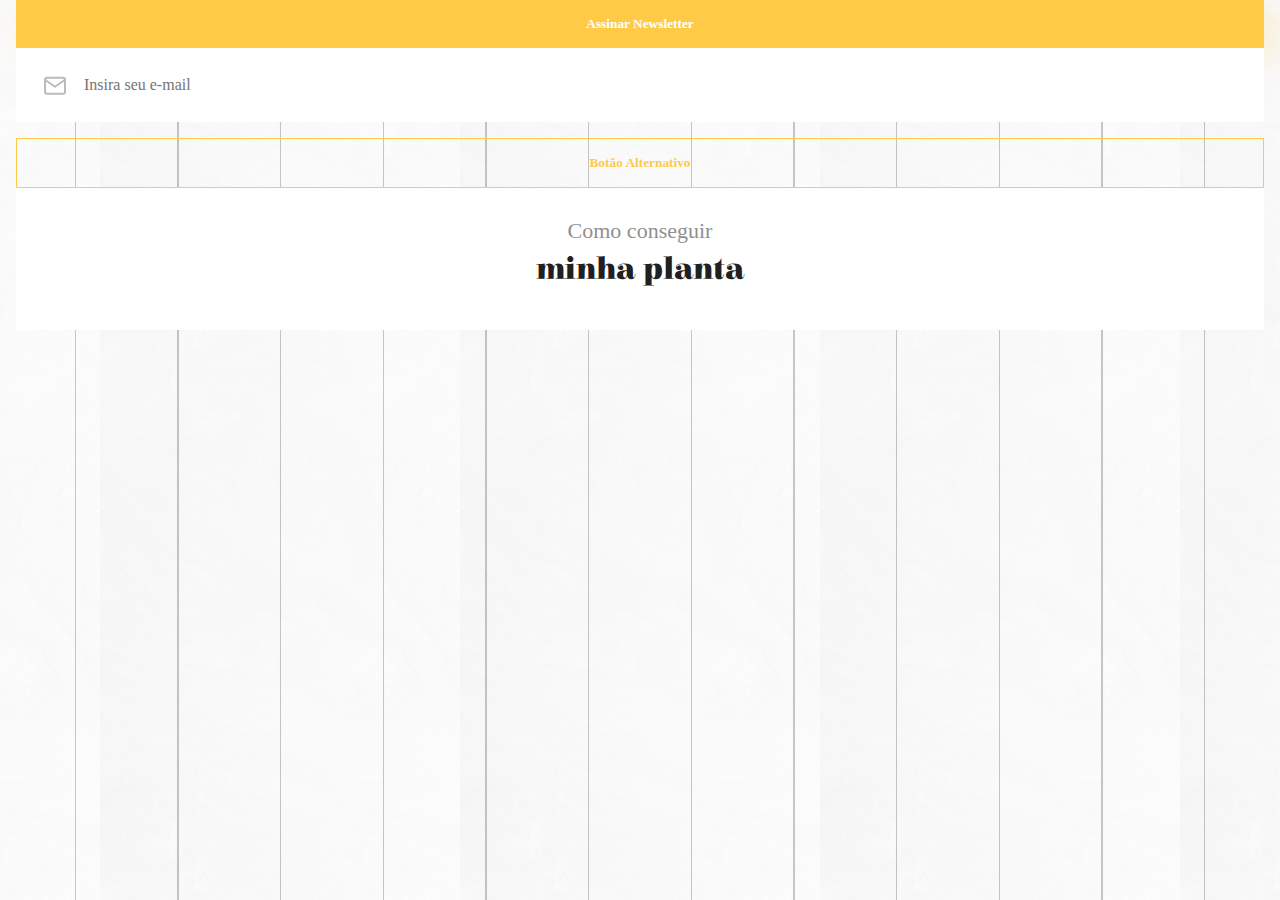
==== index.html @ c0247cc9 "modulo 3" ====
<!DOCTYPE html>
<html lang="pt-br">
    <head>
        <meta charset="UTF-8">
        <meta name="viewport" content="width=device-width, initial-scale=1.0">

        <title>Home | Casa Verde</title>

        <link rel="preconnect" href="https://fonts.googleapis.com">
        <link rel="preconnect" href="https://fonts.gstatic.com" crossorigin>
        <link rel="stylesheet" href="https://fonts.googleapis.com/css2?family=Elsie+Swash+Caps:wght@900&family=Montserrat:wght@400;700&display=swap">

        <link rel="stylesheet" href="./assets/css/base/base.css">
        <link rel="stylesheet" href="./assets/css/componentes/botoes.css">
        <link rel="stylesheet" href="./assets/css/componentes/input.css">
        <link rel="stylesheet" href="./assets/css/componentes/cartao.css">
    </head>

    <body>
        <main class="container">
            <button class="botao">Assinar Newsletter</button>
            <input type="text" class="input input--icone input--email" placeholder="Insira seu e-mail" aria-label="Insira seu e-mail">
            <button class="botao botao--alternativo">Botão Alternativo</button>

            <article class="cartao">
                <h2 class="titulo alinhamento--meio"> Como conseguir
                    <span class="titulo--destaque">minha planta</span>
                </h2>
            </article>
        </main>       
    </body>
</html>
---- assets/css/base/base.css ----
@import url(_reset.css);
@import url(_variaveis.css);

body {
    background: url(../../img/fundo-textura.png), url(../../img/fundo-linhas.png);
    background-position: center;

    color: var(--cinza);

    font-family: var(--familia-corpo);
    font-size: var(--tamanho-corpo);
}

.container {
    padding-left: 1rem;
    padding-right: 1rem;
}

.titulo {
    font-size: var(--tamanho-titulo);
}

.titulo--destaque {
    font-family: var(--familia-titulo-destaque);
    color: var(--preto);
    font-size: var(--tamanho-titulo-destaque);
    font-weight: var(--peso-titulo-destaque);

    display: block;

    margin-top: .75rem;
    margin-bottom: .75rem;
}

.alinhamento--esquerda {
    text-align: left;
}

.alinhamento--meio {
    text-align: center;
}

.texto {
    line-height: 26px;
}
---- assets/css/componentes/botoes.css ----
.botao {
    background-color: var(--amarelo);

    border: none;

    box-shadow: 10px 10px 30px var(--amarelo-transparente);

    color: var(--branco);
    font-family: inherit;
    font-weight: var(--peso-botao);
    text-align: center;

    padding-bottom: 1rem;
    padding-top: 1rem;
    width: 100%;
}

.botao--alternativo {
    background-color: unset;
    border: 1px solid var(--amarelo);
    box-shadow: none;
    color: var(--amarelo);
}
---- assets/css/componentes/input.css ----
.input {
    color: inherit;
    font-family: inherit;
    font-size: inherit;

    width: 100%;

    padding: 1.75rem;

    box-sizing: border-box;

    margin-bottom: 1rem;

    border: none;

    background-color: var(--branco);

    box-shadow: 10px 10px 30px var(--preto-transparente);
}

.input--icone {
    padding-left: 4.25rem;

    background-repeat: no-repeat;
    background-position: left 1.75rem center;
}

.input--email {
    background-image: url(../../icones/mail.svg);
}
---- assets/css/componentes/cartao.css ----
.cartao {
    box-sizing: border-box;

    padding-top: 2rem;
    padding-bottom: 2rem;

    background-color: var(--branco);

    box-shadow: 10px 10px 30px var(--preto-transparente);
}
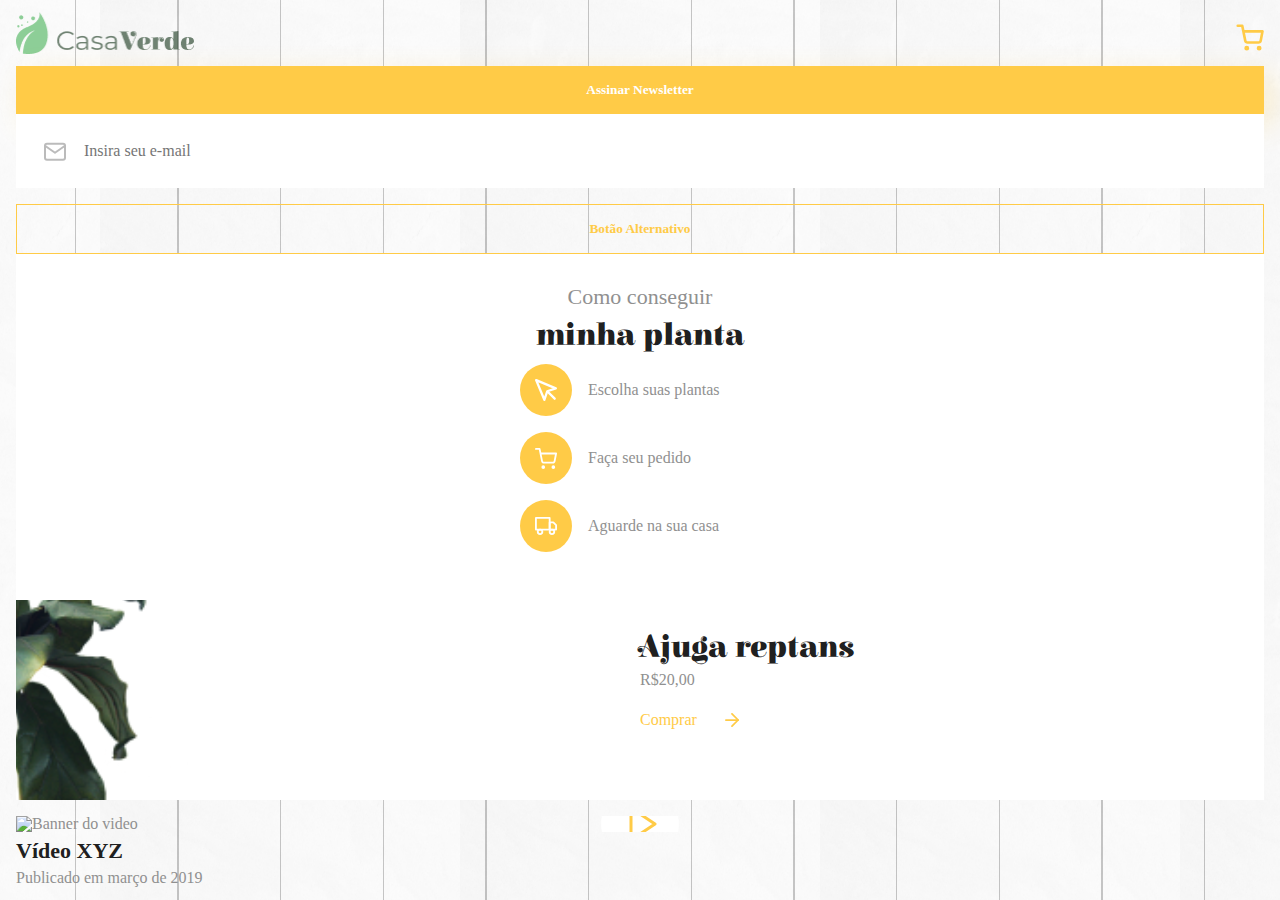
==== commit b38bf5e4: "modulo 4 do curso" ====
--- a/index.html
+++ b/index.html
@@ -11,12 +11,24 @@
         <link rel="stylesheet" href="https://fonts.googleapis.com/css2?family=Elsie+Swash+Caps:wght@900&family=Montserrat:wght@400;700&display=swap">
 
         <link rel="stylesheet" href="./assets/css/base/base.css">
+
+        <link rel="stylesheet" href="./assets/css/componentes/cabecalho.css">
         <link rel="stylesheet" href="./assets/css/componentes/botoes.css">
         <link rel="stylesheet" href="./assets/css/componentes/input.css">
         <link rel="stylesheet" href="./assets/css/componentes/cartao.css">
+        <link rel="stylesheet" href="./assets/css/componentes/item.css">
+        <link rel="stylesheet" href="./assets/css/componentes/produto.css">
+        <link rel="stylesheet" href="./assets/css/componentes/video.css">
+
     </head>
 
     <body>
+        <header class="container cabecalho">
+            <img src="./assets/img/logo.png" alt="Logo da Casa Verde" class="cabecalho__logo">
+            <a href="#" aria-label="Meu Carrinho de compras">
+                <img src="./assets/icones/carrinho.svg" alt="Icone do Carrinho de compras" class="cabecalho__carrinho">
+            </a>
+        </header>
         <main class="container">
             <button class="botao">Assinar Newsletter</button>
             <input type="text" class="input input--icone input--email" placeholder="Insira seu e-mail" aria-label="Insira seu e-mail">
@@ -26,7 +38,38 @@
                 <h2 class="titulo alinhamento--meio"> Como conseguir
                     <span class="titulo--destaque">minha planta</span>
                 </h2>
+                <ul class="lista-item">
+                    <li class="item">
+                        <span class="item__icone item__icone--cursor"></span>
+                        <p>Escolha suas plantas</p>
+                    </li>
+                    <li class="item">
+                        <span class="item__icone item__icone--carrinho"></span>
+                        <p>Faça seu pedido</p>
+                    </li>
+                    <li class="item">
+                        <span class="item__icone item__icone--caminhao"></span>
+                        <p>Aguarde na sua casa</p>
+                    </li>
+                </ul>
             </article>
+
+            <article class="produto">
+                <img src="./assets/img/produto-01.png" alt="Foto do produto" class="produto__imagem">
+                <div class="produto__conteudo">
+                    <h3 class="produto__titulo titulo--destaque">Ajuga reptans</h3>
+                    <p class="produto__preco">R$20,00</p>
+                    <a href="#" class="produto__comprar">Comprar<span class="produto__comprar--icone"></span></a>
+                </div>
+            </article>
+
+            <artcile class="cartao-de-video">
+                <div class="cartao-de-video__video">
+                    <img src="https://picsum.photos/278/252" alt="Banner do video">
+                </div>
+                <h3 class="cartao-de-video__titulo">Vídeo XYZ</h3>
+                <p>Publicado em março de 2019</p>
+            </artcile>
         </main>       
     </body>
 </html>--- a/assets/css/componentes/cabecalho.css
+++ b/assets/css/componentes/cabecalho.css
@@ -0,0 +1,20 @@
+.cabecalho {
+    display: flex;
+    justify-content: space-between;
+    align-items: flex-end;
+
+    box-sizing: border-box;
+
+    width: 100%;
+
+    padding-top: .75rem;
+    padding-bottom: .75rem;
+}
+
+.cabecalho__logo {
+    width: 11.125rem;
+}
+
+.cabecalho__carrinho {
+    width: 1.75rem;
+}--- a/assets/css/componentes/item.css
+++ b/assets/css/componentes/item.css
@@ -0,0 +1,43 @@
+.lista-item {
+    display: flex;
+    flex-direction: column;
+    align-items: center;
+}
+
+.item {
+    display: flex;
+    align-items: center;
+
+    width: 15rem;
+
+    margin-bottom: 1rem;
+}
+
+.item__icone {
+    display: block;
+
+    margin-right: 1rem;
+
+    width: 3.25rem;
+    height: 3.25rem;
+
+    border-radius: 50%;
+
+    background-color: var(--amarelo);
+
+    background-size: 1.375rem;
+    background-repeat: no-repeat;
+    background-position: center;
+}
+
+.item__icone--cursor {
+    background-image: url(../../icones/mouse.svg);
+}
+
+.item__icone--carrinho {
+    background-image: url(../../icones/cart.svg);
+}
+
+.item__icone--caminhao {
+    background-image: url(../../icones/truck.svg);
+}--- a/assets/css/componentes/produto.css
+++ b/assets/css/componentes/produto.css
@@ -0,0 +1,64 @@
+.produto {
+    margin-bottom: 1rem;
+
+    padding-top: 2rem;
+    padding-bottom: 2rem;
+    padding-left: 50%;
+
+    position: relative;
+
+    overflow: hidden;
+
+    background-color: var(--branco);
+
+    box-shadow: 10px 10px 30px var(--preto-transparente);
+
+    box-sizing: border-box;
+
+    min-height: 12.5rem;
+}
+
+.produto__imagem {
+    position: absolute;
+
+    top: 50%;
+    left: -8rem;
+
+    transform: translateY(-50%);
+    z-index: 1;
+
+    width: 18.75rem;
+}
+
+.produto__conteudo {
+    position: relative;
+    z-index: 2;
+}
+
+.produto__titulo {
+    margin-top: 0;
+    margin-bottom: .5rem;
+}
+
+.produto__preco {
+    margin-bottom: 1.5rem;
+}
+
+.produto__comprar {
+    color: var(--amarelo);
+
+    display: flex;
+    align-items: center;
+}
+
+.produto__comprar--icone {
+    display: inline-block;
+
+    width: 0.875rem;
+    height: 0.875rem;
+
+    margin-left: 1.75rem;
+
+    background-image: url(../../icones/seta.svg);
+    background-size: contain;
+}--- a/assets/css/componentes/video.css
+++ b/assets/css/componentes/video.css
@@ -0,0 +1,45 @@
+.cartao-de-video {
+    margin-bottom: 2rem;
+}
+
+.cartao-de-video__video {
+    position: relative;
+
+    width: 100%;
+    max-height: 17.5rem;
+
+    overflow: hidden;
+
+    margin-bottom: .5rem;
+}
+
+.cartao-de-video__video::before {
+    content: '';
+
+    position: absolute;
+    left: 50%;
+    top: 50%;
+
+    transform: translate(-50%, -50%);
+
+    display: block;
+
+    width: 4.875rem;
+    height: 4.875rem;
+
+    border-radius: 50%;
+
+    background-color: var(--branco);
+    background-image: url(../../icones/play.svg);
+    background-repeat: no-repeat;
+    background-size: 1.75rem;
+    background-position: center left 55%;
+}
+
+.cartao-de-video__titulo {
+    color: var(--preto);
+    font-size: var(--tamanho-destaque);
+    font-weight: var(--peso-destaque);
+
+    margin-bottom: .5rem;
+}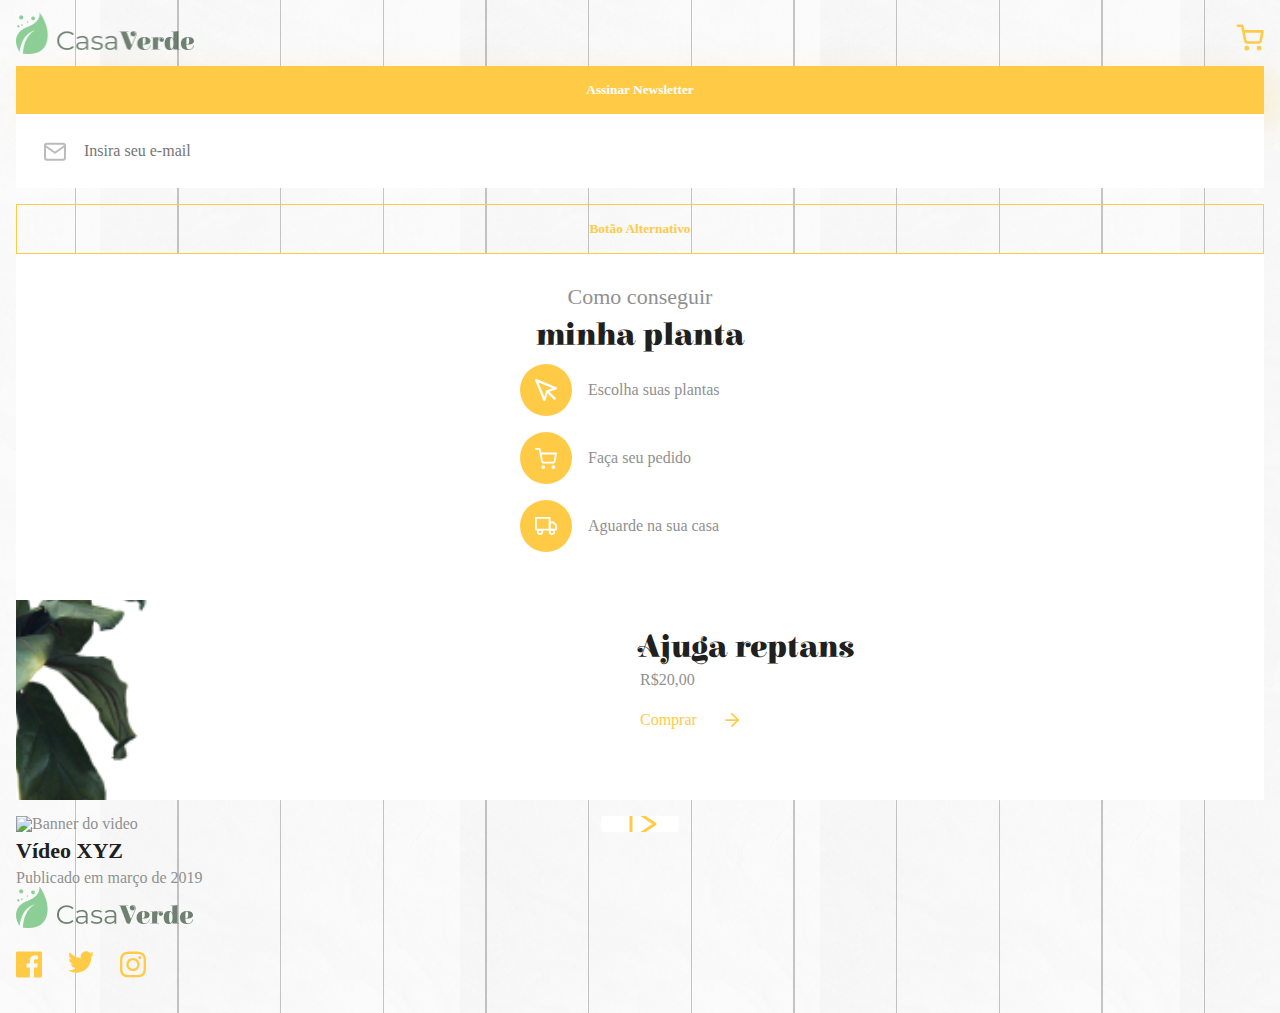
==== commit eb20ac74: "iniciando modulo 5 - rodape" ====
--- a/index.html
+++ b/index.html
@@ -19,7 +19,7 @@
         <link rel="stylesheet" href="./assets/css/componentes/item.css">
         <link rel="stylesheet" href="./assets/css/componentes/produto.css">
         <link rel="stylesheet" href="./assets/css/componentes/video.css">
-
+        <link rel="stylesheet" href="./assets/css/componentes/rodape.css">
     </head>
 
     <body>
@@ -70,6 +70,14 @@
                 <h3 class="cartao-de-video__titulo">Vídeo XYZ</h3>
                 <p>Publicado em março de 2019</p>
             </artcile>
-        </main>       
+        </main>
+        <footer class="container rodpae">
+            <img src="./assets/img/logo.png" alt="Logo da Casa Verde" class="rodape__logo">
+            <ul class="rodape__social">
+                <li><a href="#" class="rodape__social-midia" title="Facebook"><img src="./assets/icones/facebook.svg" alt="Ícone do Facebook"></a></li>
+                <li><a href="#" class="rodape__social-midia" title="Twitter"><img src="./assets/icones/twitter.svg" alt="Ícone do Twitter"></a></li>
+                <li><a href="#" class="rodape__social-midia" title="Instagram"><img src="./assets/icones/instagram.svg" alt="Ícone do Instagram"></a></li>
+            </ul>
+        </footer>   
     </body>
 </html>--- a/assets/css/componentes/rodape.css
+++ b/assets/css/componentes/rodape.css
@@ -0,0 +1,30 @@
+.rodape {
+   padding-top: 1.5rem;
+   padding-bottom: 2.5rem;
+   
+   background-color: var(--branco);
+   background-image: url(../../icones/splash-rodape.svg);
+   background-position: top -11rem right;
+   background-repeat: no-repeat;
+}
+
+.rodape__logo {
+    max-width: 11.125rem;
+
+    margin-bottom: 1.25rem;
+}
+
+.rodape__social {
+    display: flex;
+
+    margin-bottom: 2rem;
+}
+
+.rodape__social-midia {
+    display: inline-block;
+
+    width: 1.625rem;
+    height: 1.625rem;
+
+    margin-right: 1.625rem;
+}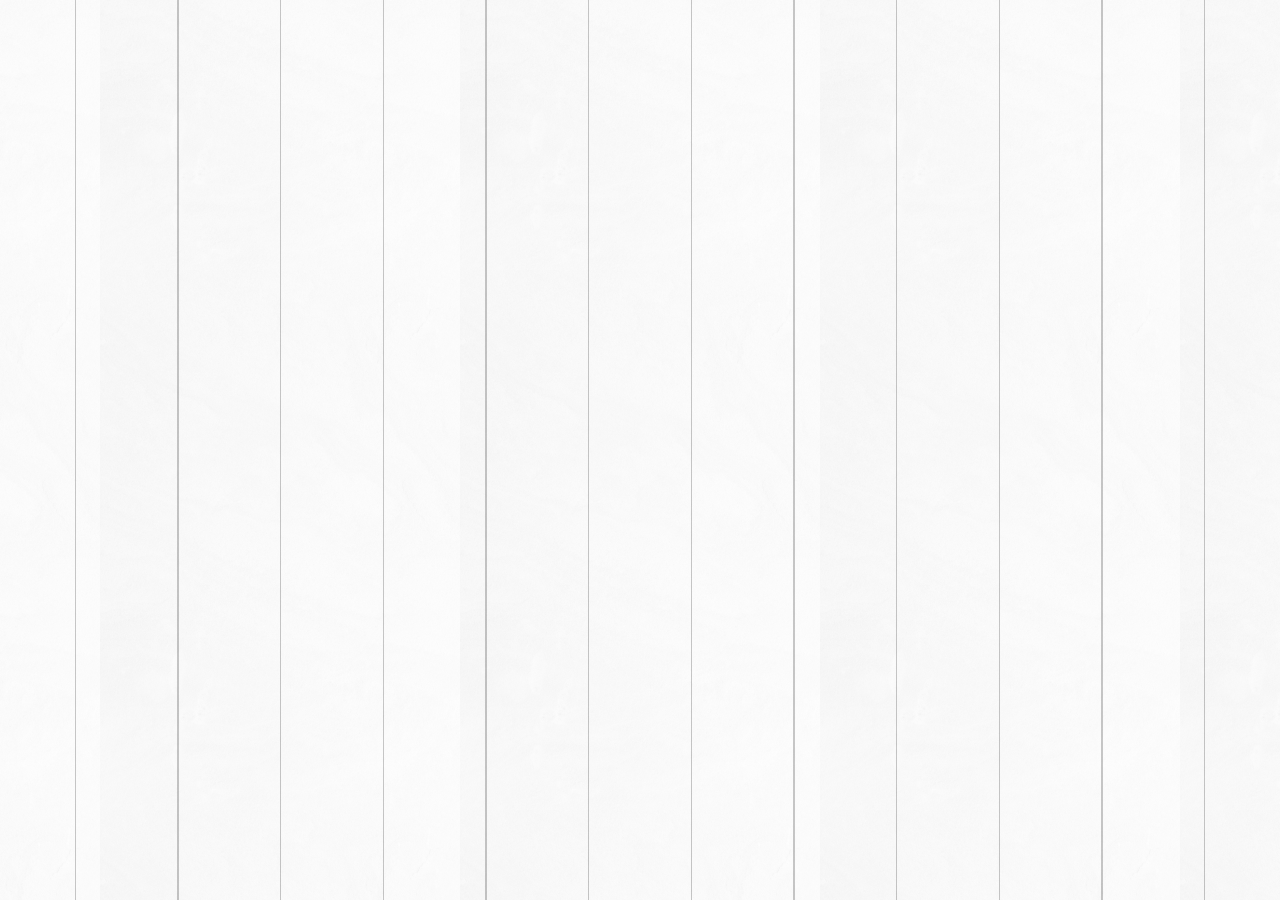
==== commit 969a2cc7: "componentes finalizados, iniciando pagina - modulo 6" ====
--- a/index.html
+++ b/index.html
@@ -1,83 +1,19 @@
 <!DOCTYPE html>
 <html lang="pt-br">
-    <head>
-        <meta charset="UTF-8">
-        <meta name="viewport" content="width=device-width, initial-scale=1.0">
+<head>
+    <meta charset="UTF-8">
+    <meta http-equiv="X-UA-Compatible" content="IE=edge">
+    <meta name="viewport" content="width=device-width, initial-scale=1.0">
+   
+    <title>Home | Casa Verde</title>
 
-        <title>Home | Casa Verde</title>
+    <link rel="preconnect" href="https://fonts.googleapis.com">
+    <link rel="preconnect" href="https://fonts.gstatic.com" crossorigin>
+    <link rel="stylesheet" href="https://fonts.googleapis.com/css2?family=Elsie+Swash+Caps:wght@900&family=Montserrat:wght@400;700&display=swap">
 
-        <link rel="preconnect" href="https://fonts.googleapis.com">
-        <link rel="preconnect" href="https://fonts.gstatic.com" crossorigin>
-        <link rel="stylesheet" href="https://fonts.googleapis.com/css2?family=Elsie+Swash+Caps:wght@900&family=Montserrat:wght@400;700&display=swap">
-
-        <link rel="stylesheet" href="./assets/css/base/base.css">
-
-        <link rel="stylesheet" href="./assets/css/componentes/cabecalho.css">
-        <link rel="stylesheet" href="./assets/css/componentes/botoes.css">
-        <link rel="stylesheet" href="./assets/css/componentes/input.css">
-        <link rel="stylesheet" href="./assets/css/componentes/cartao.css">
-        <link rel="stylesheet" href="./assets/css/componentes/item.css">
-        <link rel="stylesheet" href="./assets/css/componentes/produto.css">
-        <link rel="stylesheet" href="./assets/css/componentes/video.css">
-        <link rel="stylesheet" href="./assets/css/componentes/rodape.css">
-    </head>
-
-    <body>
-        <header class="container cabecalho">
-            <img src="./assets/img/logo.png" alt="Logo da Casa Verde" class="cabecalho__logo">
-            <a href="#" aria-label="Meu Carrinho de compras">
-                <img src="./assets/icones/carrinho.svg" alt="Icone do Carrinho de compras" class="cabecalho__carrinho">
-            </a>
-        </header>
-        <main class="container">
-            <button class="botao">Assinar Newsletter</button>
-            <input type="text" class="input input--icone input--email" placeholder="Insira seu e-mail" aria-label="Insira seu e-mail">
-            <button class="botao botao--alternativo">Botão Alternativo</button>
-
-            <article class="cartao">
-                <h2 class="titulo alinhamento--meio"> Como conseguir
-                    <span class="titulo--destaque">minha planta</span>
-                </h2>
-                <ul class="lista-item">
-                    <li class="item">
-                        <span class="item__icone item__icone--cursor"></span>
-                        <p>Escolha suas plantas</p>
-                    </li>
-                    <li class="item">
-                        <span class="item__icone item__icone--carrinho"></span>
-                        <p>Faça seu pedido</p>
-                    </li>
-                    <li class="item">
-                        <span class="item__icone item__icone--caminhao"></span>
-                        <p>Aguarde na sua casa</p>
-                    </li>
-                </ul>
-            </article>
-
-            <article class="produto">
-                <img src="./assets/img/produto-01.png" alt="Foto do produto" class="produto__imagem">
-                <div class="produto__conteudo">
-                    <h3 class="produto__titulo titulo--destaque">Ajuga reptans</h3>
-                    <p class="produto__preco">R$20,00</p>
-                    <a href="#" class="produto__comprar">Comprar<span class="produto__comprar--icone"></span></a>
-                </div>
-            </article>
-
-            <artcile class="cartao-de-video">
-                <div class="cartao-de-video__video">
-                    <img src="https://picsum.photos/278/252" alt="Banner do video">
-                </div>
-                <h3 class="cartao-de-video__titulo">Vídeo XYZ</h3>
-                <p>Publicado em março de 2019</p>
-            </artcile>
-        </main>
-        <footer class="container rodpae">
-            <img src="./assets/img/logo.png" alt="Logo da Casa Verde" class="rodape__logo">
-            <ul class="rodape__social">
-                <li><a href="#" class="rodape__social-midia" title="Facebook"><img src="./assets/icones/facebook.svg" alt="Ícone do Facebook"></a></li>
-                <li><a href="#" class="rodape__social-midia" title="Twitter"><img src="./assets/icones/twitter.svg" alt="Ícone do Twitter"></a></li>
-                <li><a href="#" class="rodape__social-midia" title="Instagram"><img src="./assets/icones/instagram.svg" alt="Ícone do Instagram"></a></li>
-            </ul>
-        </footer>   
-    </body>
+    <link rel="stylesheet" href="./assets/css/base/base.css">
+</head>
+<body>
+    
+</body>
 </html>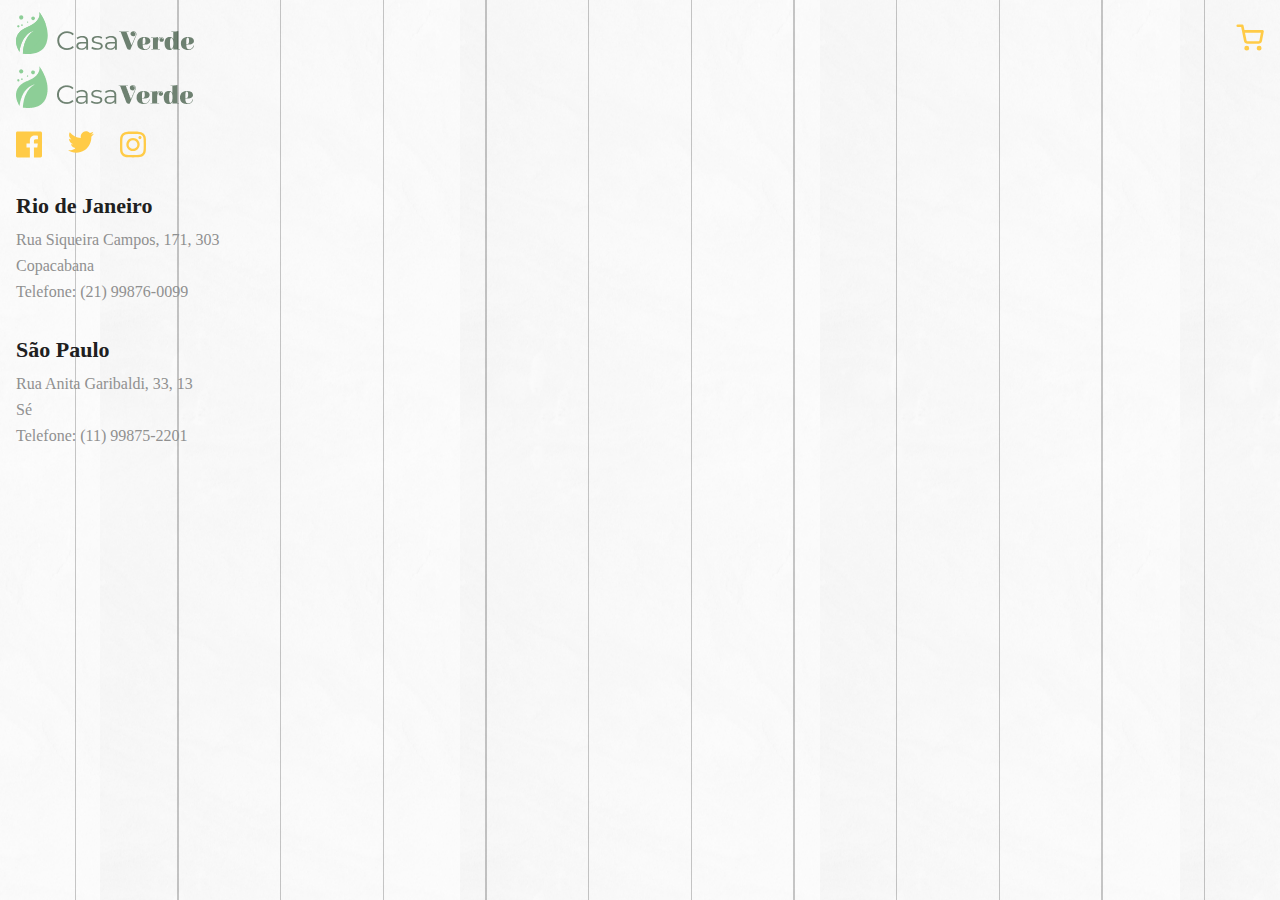
==== commit 7089ada3: "finalizando modulo 5" ====
--- a/index.html
+++ b/index.html
@@ -12,8 +12,42 @@
     <link rel="stylesheet" href="https://fonts.googleapis.com/css2?family=Elsie+Swash+Caps:wght@900&family=Montserrat:wght@400;700&display=swap">
 
     <link rel="stylesheet" href="./assets/css/base/base.css">
+    <link rel="stylesheet" href="./assets/css/componentes/cabecalho.css">
+    <link rel="stylesheet" href="./assets/css/componentes/botoes.css">
+    <link rel="stylesheet" href="./assets/css/componentes/input.css">
+    <link rel="stylesheet" href="./assets/css/componentes/cartao.css">
+    <link rel="stylesheet" href="./assets/css/componentes/item.css">
+    <link rel="stylesheet" href="./assets/css/componentes/produto.css">
+    <link rel="stylesheet" href="./assets/css/componentes/video.css">
+    <link rel="stylesheet" href="./assets/css/componentes/rodape.css">
 </head>
 <body>
+    <header class="cabecalho container">
+        <img src="assets/icones/logo.svg" alt="Logo da Casa Verde" class="cabecalho__logo">
+        <a href="#" aria-label="Carrinho de compras">
+            <img src="assets/icones/carrinho.svg" alt="Ícone do Carrinho de compras" class="cabecalho__carrinho">
+        </a>
+    </header>
     
+    <footer class="container rodpae">
+        <img src="./assets/img/logo.png" alt="Logo da Casa Verde" class="rodape__logo">
+        <ul class="rodape__social">
+            <li><a href="#" class="rodape__social-midia" title="Facebook"><img src="./assets/icones/facebook.svg" alt="Ícone do Facebook"></a></li>
+            <li><a href="#" class="rodape__social-midia" title="Twitter"><img src="./assets/icones/twitter.svg" alt="Ícone do Twitter"></a></li>
+            <li><a href="#" class="rodape__social-midia" title="Instagram"><img src="./assets/icones/instagram.svg" alt="Ícone do Instagram"></a></li>
+        </ul>
+        <address class="rodape__unidade texto">
+            <span class="rodape__unidade-titulo">Rio de Janeiro</span>
+            Rua Siqueira Campos, 171, 303<br>
+            Copacabana<br>
+            Telefone: (21) 99876-0099
+        </address>
+        <address class="rodape__unidade texto">
+            <span class="rodape__unidade-titulo">São Paulo</span>
+            Rua Anita Garibaldi, 33, 13<br>
+            Sé<br>
+            Telefone: (11) 99875-2201
+        </address>
+    </footer>   
 </body>
 </html>--- a/assets/css/componentes/cabecalho.css
+++ b/assets/css/componentes/cabecalho.css
@@ -0,0 +1,20 @@
+.cabecalho {
+    display: flex;
+    justify-content: space-between;
+    align-items: flex-end;
+
+    box-sizing: border-box;
+
+    width: 100%;
+
+    padding-top: .75rem;
+    padding-bottom: .75rem;
+}
+
+.cabecalho__logo {
+    width: 11.125rem;
+}
+
+.cabecalho__carrinho {
+    width: 1.75rem;
+}--- a/assets/css/componentes/botoes.css
+++ b/assets/css/componentes/botoes.css
@@ -0,0 +1,23 @@
+.botao {
+    background-color: var(--amarelo);
+
+    border: none;
+
+    box-shadow: 10px 10px 30px var(--amarelo-transparente);
+
+    color: var(--branco);
+    font-family: inherit;
+    font-weight: var(--peso-botao);
+    text-align: center;
+
+    padding-bottom: 1rem;
+    padding-top: 1rem;
+    width: 100%;
+}
+
+.botao--alternativo {
+    background-color: unset;
+    border: 1px solid var(--amarelo);
+    box-shadow: none;
+    color: var(--amarelo);
+}--- a/assets/css/componentes/input.css
+++ b/assets/css/componentes/input.css
@@ -0,0 +1,30 @@
+.input {
+    color: inherit;
+    font-family: inherit;
+    font-size: inherit;
+
+    width: 100%;
+
+    padding: 1.75rem;
+
+    box-sizing: border-box;
+
+    margin-bottom: 1rem;
+
+    border: none;
+
+    background-color: var(--branco);
+
+    box-shadow: 10px 10px 30px var(--preto-transparente);
+}
+
+.input--icone {
+    padding-left: 4.25rem;
+
+    background-repeat: no-repeat;
+    background-position: left 1.75rem center;
+}
+
+.input--email {
+    background-image: url(../../icones/mail.svg);
+}--- a/assets/css/componentes/cartao.css
+++ b/assets/css/componentes/cartao.css
@@ -0,0 +1,10 @@
+.cartao {
+    box-sizing: border-box;
+
+    padding-top: 2rem;
+    padding-bottom: 2rem;
+
+    background-color: var(--branco);
+
+    box-shadow: 10px 10px 30px var(--preto-transparente);
+}--- a/assets/css/componentes/item.css
+++ b/assets/css/componentes/item.css
@@ -0,0 +1,43 @@
+.lista-item {
+    display: flex;
+    flex-direction: column;
+    align-items: center;
+}
+
+.item {
+    display: flex;
+    align-items: center;
+
+    width: 15rem;
+
+    margin-bottom: 1rem;
+}
+
+.item__icone {
+    display: block;
+
+    margin-right: 1rem;
+
+    width: 3.25rem;
+    height: 3.25rem;
+
+    border-radius: 50%;
+
+    background-color: var(--amarelo);
+
+    background-size: 1.375rem;
+    background-repeat: no-repeat;
+    background-position: center;
+}
+
+.item__icone--cursor {
+    background-image: url(../../icones/mouse.svg);
+}
+
+.item__icone--carrinho {
+    background-image: url(../../icones/cart.svg);
+}
+
+.item__icone--caminhao {
+    background-image: url(../../icones/truck.svg);
+}--- a/assets/css/componentes/produto.css
+++ b/assets/css/componentes/produto.css
@@ -0,0 +1,64 @@
+.produto {
+    margin-bottom: 1rem;
+
+    padding-top: 2rem;
+    padding-bottom: 2rem;
+    padding-left: 50%;
+
+    position: relative;
+
+    overflow: hidden;
+
+    background-color: var(--branco);
+
+    box-shadow: 10px 10px 30px var(--preto-transparente);
+
+    box-sizing: border-box;
+
+    min-height: 12.5rem;
+}
+
+.produto__imagem {
+    position: absolute;
+
+    top: 50%;
+    left: -8rem;
+
+    transform: translateY(-50%);
+    z-index: 1;
+
+    width: 18.75rem;
+}
+
+.produto__conteudo {
+    position: relative;
+    z-index: 2;
+}
+
+.produto__titulo {
+    margin-top: 0;
+    margin-bottom: .5rem;
+}
+
+.produto__preco {
+    margin-bottom: 1.5rem;
+}
+
+.produto__comprar {
+    color: var(--amarelo);
+
+    display: flex;
+    align-items: center;
+}
+
+.produto__comprar--icone {
+    display: inline-block;
+
+    width: 0.875rem;
+    height: 0.875rem;
+
+    margin-left: 1.75rem;
+
+    background-image: url(../../icones/seta.svg);
+    background-size: contain;
+}--- a/assets/css/componentes/video.css
+++ b/assets/css/componentes/video.css
@@ -0,0 +1,45 @@
+.cartao-de-video {
+    margin-bottom: 2rem;
+}
+
+.cartao-de-video__video {
+    position: relative;
+
+    width: 100%;
+    max-height: 17.5rem;
+
+    overflow: hidden;
+
+    margin-bottom: .5rem;
+}
+
+.cartao-de-video__video::before {
+    content: '';
+
+    position: absolute;
+    left: 50%;
+    top: 50%;
+
+    transform: translate(-50%, -50%);
+
+    display: block;
+
+    width: 4.875rem;
+    height: 4.875rem;
+
+    border-radius: 50%;
+
+    background-color: var(--branco);
+    background-image: url(../../icones/play.svg);
+    background-repeat: no-repeat;
+    background-size: 1.75rem;
+    background-position: center left 55%;
+}
+
+.cartao-de-video__titulo {
+    color: var(--preto);
+    font-size: var(--tamanho-destaque);
+    font-weight: var(--peso-destaque);
+
+    margin-bottom: .5rem;
+}--- a/assets/css/componentes/rodape.css
+++ b/assets/css/componentes/rodape.css
@@ -0,0 +1,44 @@
+.rodape {
+   padding-top: 1.5rem;
+   padding-bottom: 2.5rem;
+   
+   background-color: var(--branco);
+   background-image: url(../../icones/splash-rodape.svg);
+   background-position: top -11rem right;
+   background-repeat: no-repeat;
+}
+
+.rodape__logo {
+    max-width: 11.125rem;
+
+    margin-bottom: 1.25rem;
+}
+
+.rodape__social {
+    display: flex;
+
+    margin-bottom: 2rem;
+}
+
+.rodape__social-midia {
+    display: inline-block;
+
+    width: 1.625rem;
+    height: 1.625rem;
+
+    margin-right: 1.625rem;
+}
+
+.rodape__unidade {
+    margin-bottom: 2rem;
+}
+
+.rodape__unidade-titulo {
+    color: var(--preto);
+    font-size: var(--tamanho-destaque);
+    font-weight: var(--peso-destaque);
+
+    display: block;
+
+    margin-bottom: .5rem;
+}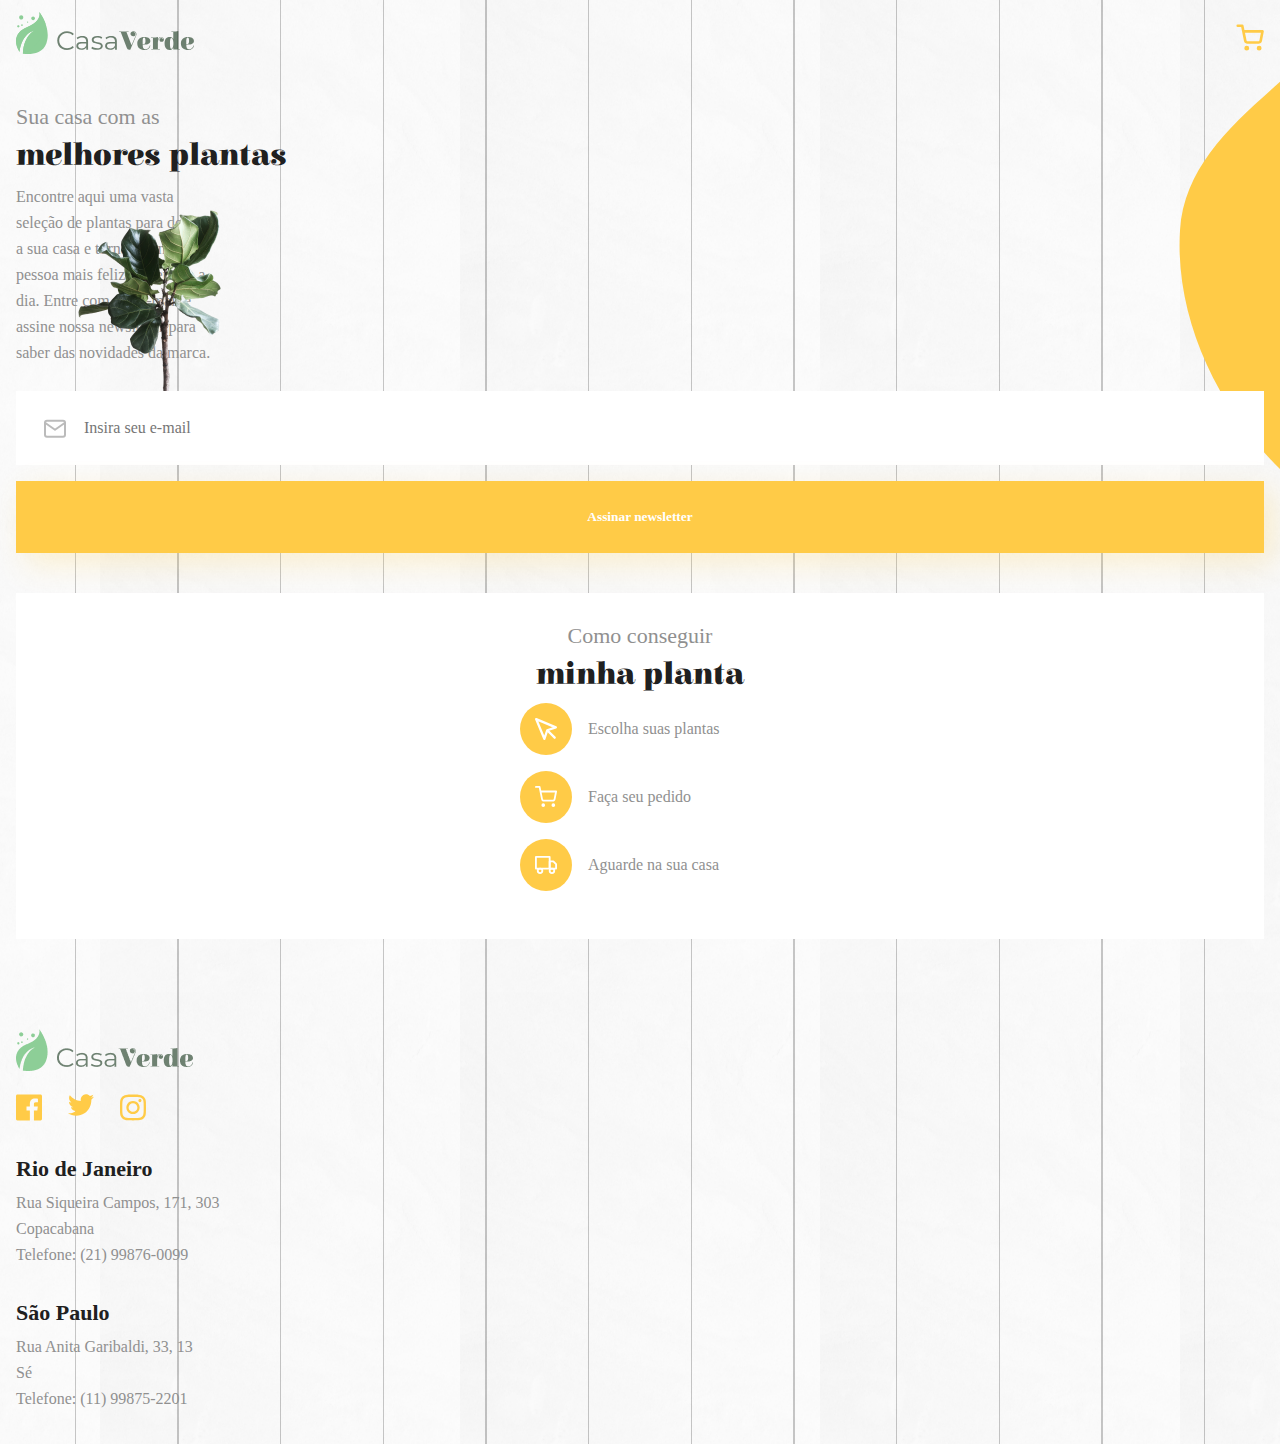
==== commit e37fe7e3: "iniciando modulo 6" ====
--- a/index.html
+++ b/index.html
@@ -12,6 +12,7 @@
     <link rel="stylesheet" href="https://fonts.googleapis.com/css2?family=Elsie+Swash+Caps:wght@900&family=Montserrat:wght@400;700&display=swap">
 
     <link rel="stylesheet" href="./assets/css/base/base.css">
+
     <link rel="stylesheet" href="./assets/css/componentes/cabecalho.css">
     <link rel="stylesheet" href="./assets/css/componentes/botoes.css">
     <link rel="stylesheet" href="./assets/css/componentes/input.css">
@@ -20,14 +21,58 @@
     <link rel="stylesheet" href="./assets/css/componentes/produto.css">
     <link rel="stylesheet" href="./assets/css/componentes/video.css">
     <link rel="stylesheet" href="./assets/css/componentes/rodape.css">
+
+    <link rel="stylesheet" href="./assets/css/chamada.css">
+    <link rel="stylesheet" href="./assets/css/como-conseguir.css">
 </head>
 <body>
     <header class="cabecalho container">
-        <img src="assets/icones/logo.svg" alt="Logo da Casa Verde" class="cabecalho__logo">
+        <img src="./assets/icones/logo.svg" alt="Logo da Casa Verde" class="cabecalho__logo">
         <a href="#" aria-label="Carrinho de compras">
-            <img src="assets/icones/carrinho.svg" alt="Ícone do Carrinho de compras" class="cabecalho__carrinho">
+            <img src="./assets/icones/carrinho.svg" alt="Ícone do Carrinho de compras" class="cabecalho__carrinho">
         </a>
     </header>
+
+    <main>
+        <section class="chamada container">
+            <h2 class="titulo">
+                Sua casa com as
+                <span class="titulo--destaque">melhores plantas</span>
+            </h2>
+            <p class="chamada__texto texto">
+                Encontre aqui uma vasta seleção de plantas para decorar a sua casa e 
+                torná-lo uma pessoa mais feliz no seu dia a dia. 
+                Entre com seu e-mail e assine nossa newsletter para saber das novidades da marca.
+            </p>
+            <img src="./assets/img/planta-chamada.png" alt="Foto do produto" class="chamada__imagem">
+            <form action="#" class="chamada__formulario">
+                <input type="text" class="input input--icone input--email" placeholder="Insira seu e-mail" aria-label="Insira seu e-mail">
+                <button class="botao">Assinar newsletter</button>
+            </form>
+        </section>
+
+        <section class="como-conseguir container">
+            <article class="cartao">
+                <h2 class="titulo alinhamento--meio"> Como conseguir
+                    <span class="titulo--destaque">minha planta</span>
+                </h2>
+                <ul class="lista-item">
+                    <li class="item">
+                        <span class="item__icone item__icone--cursor"></span>
+                        <p>Escolha suas plantas</p>
+                    </li>
+                    <li class="item">
+                        <span class="item__icone item__icone--carrinho"></span>
+                        <p>Faça seu pedido</p>
+                    </li>
+                    <li class="item">
+                        <span class="item__icone item__icone--caminhao"></span>
+                        <p>Aguarde na sua casa</p>
+                    </li>
+                </ul>
+            </article>
+        </section>
+    </main>
     
     <footer class="container rodpae">
         <img src="./assets/img/logo.png" alt="Logo da Casa Verde" class="rodape__logo">
--- a/assets/css/componentes/botoes.css
+++ b/assets/css/componentes/botoes.css
@@ -10,8 +10,8 @@
     font-weight: var(--peso-botao);
     text-align: center;
 
-    padding-bottom: 1rem;
-    padding-top: 1rem;
+    padding-bottom: 1.75rem;
+    padding-top: 1.75rem;
     width: 100%;
 }
 
--- a/assets/css/chamada.css
+++ b/assets/css/chamada.css
@@ -0,0 +1,28 @@
+.chamada {
+    padding-top: 2.5rem;
+
+    margin-bottom: 2.5rem;
+
+    background-image: url(../../assets/icones/splash-chamada.svg);
+    background-position: top -4rem right;
+    background-repeat: no-repeat;
+
+    position: relative;
+}
+
+.chamada__texto {
+    width: 12.5rem;
+
+    margin-bottom: 1.55rem;
+}
+
+.chamada__imagem {
+    position: absolute;
+    top: 3.25rem;
+}
+
+.chamada__formulario {
+    position: relative;
+
+    z-index: 2;
+}--- a/assets/css/como-conseguir.css
+++ b/assets/css/como-conseguir.css
@@ -0,0 +1,3 @@
+.como-conseguir {
+    margin-bottom: 5.625rem;
+}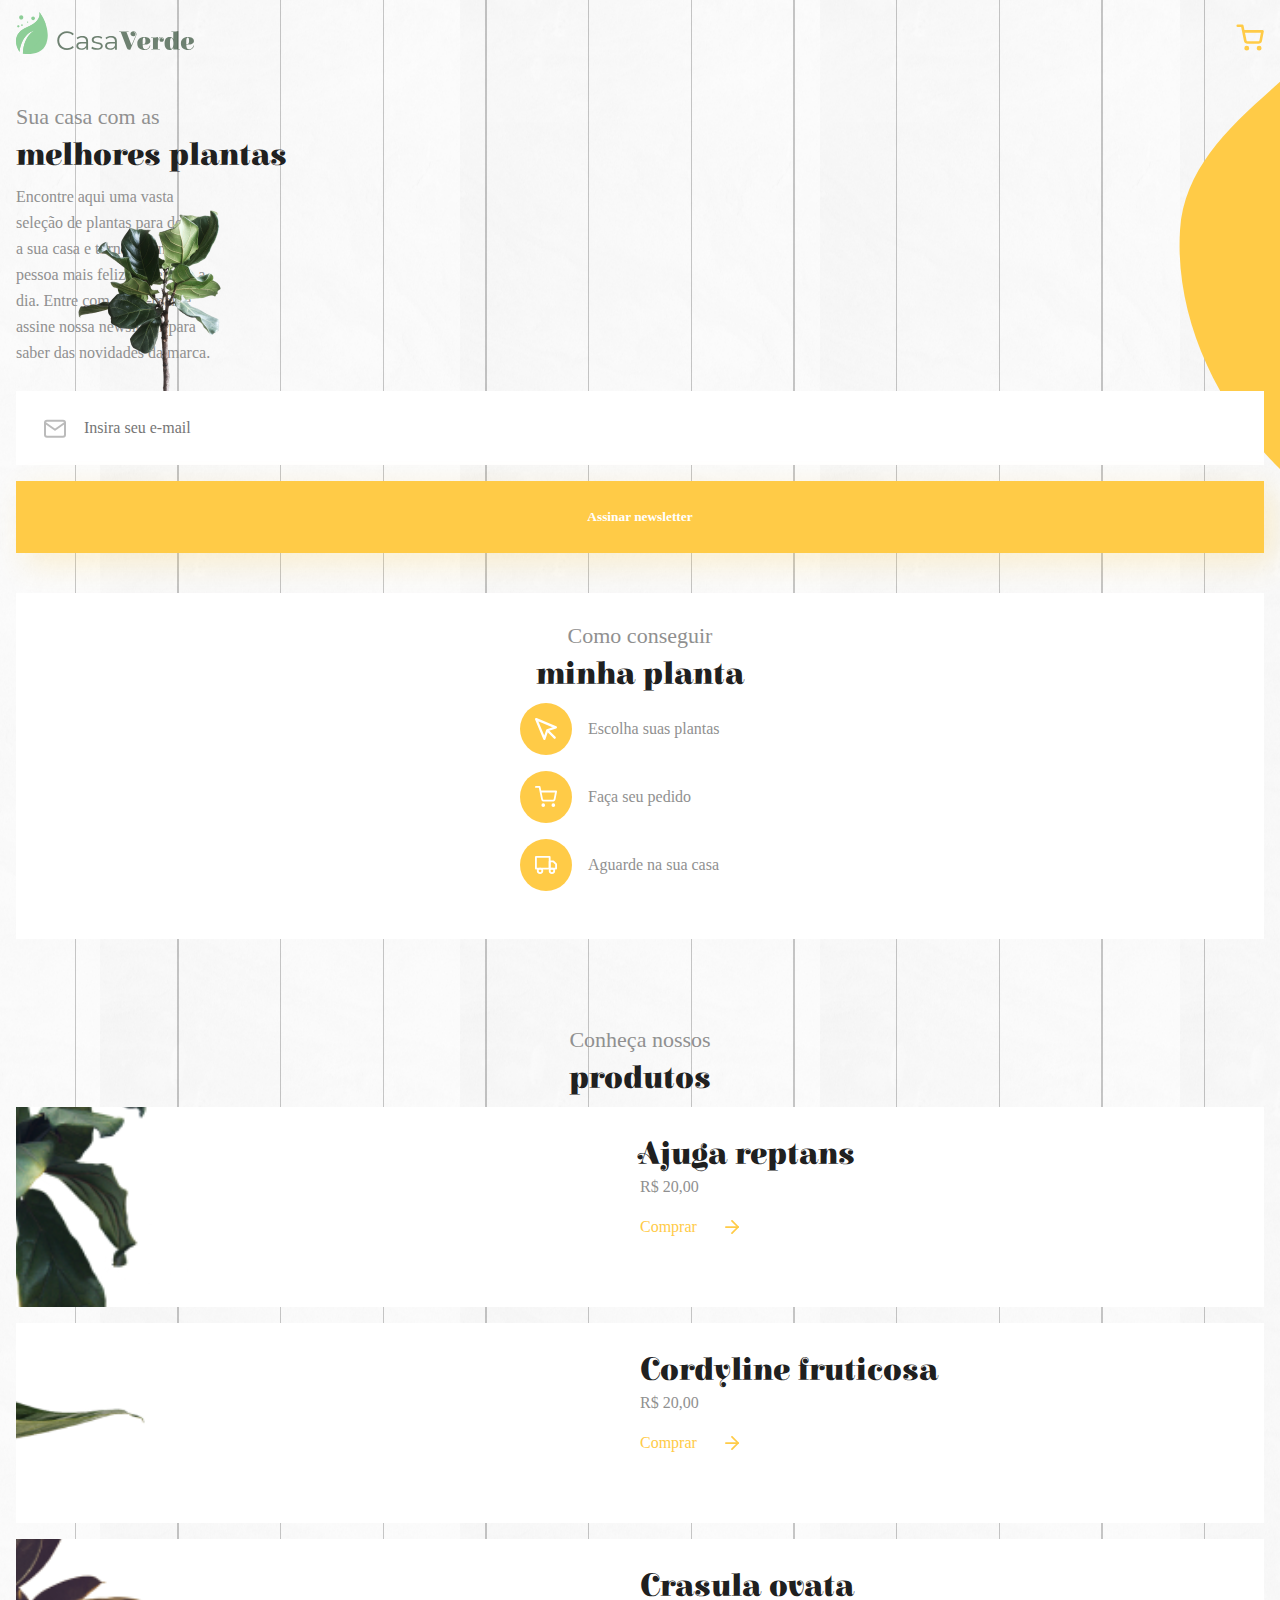
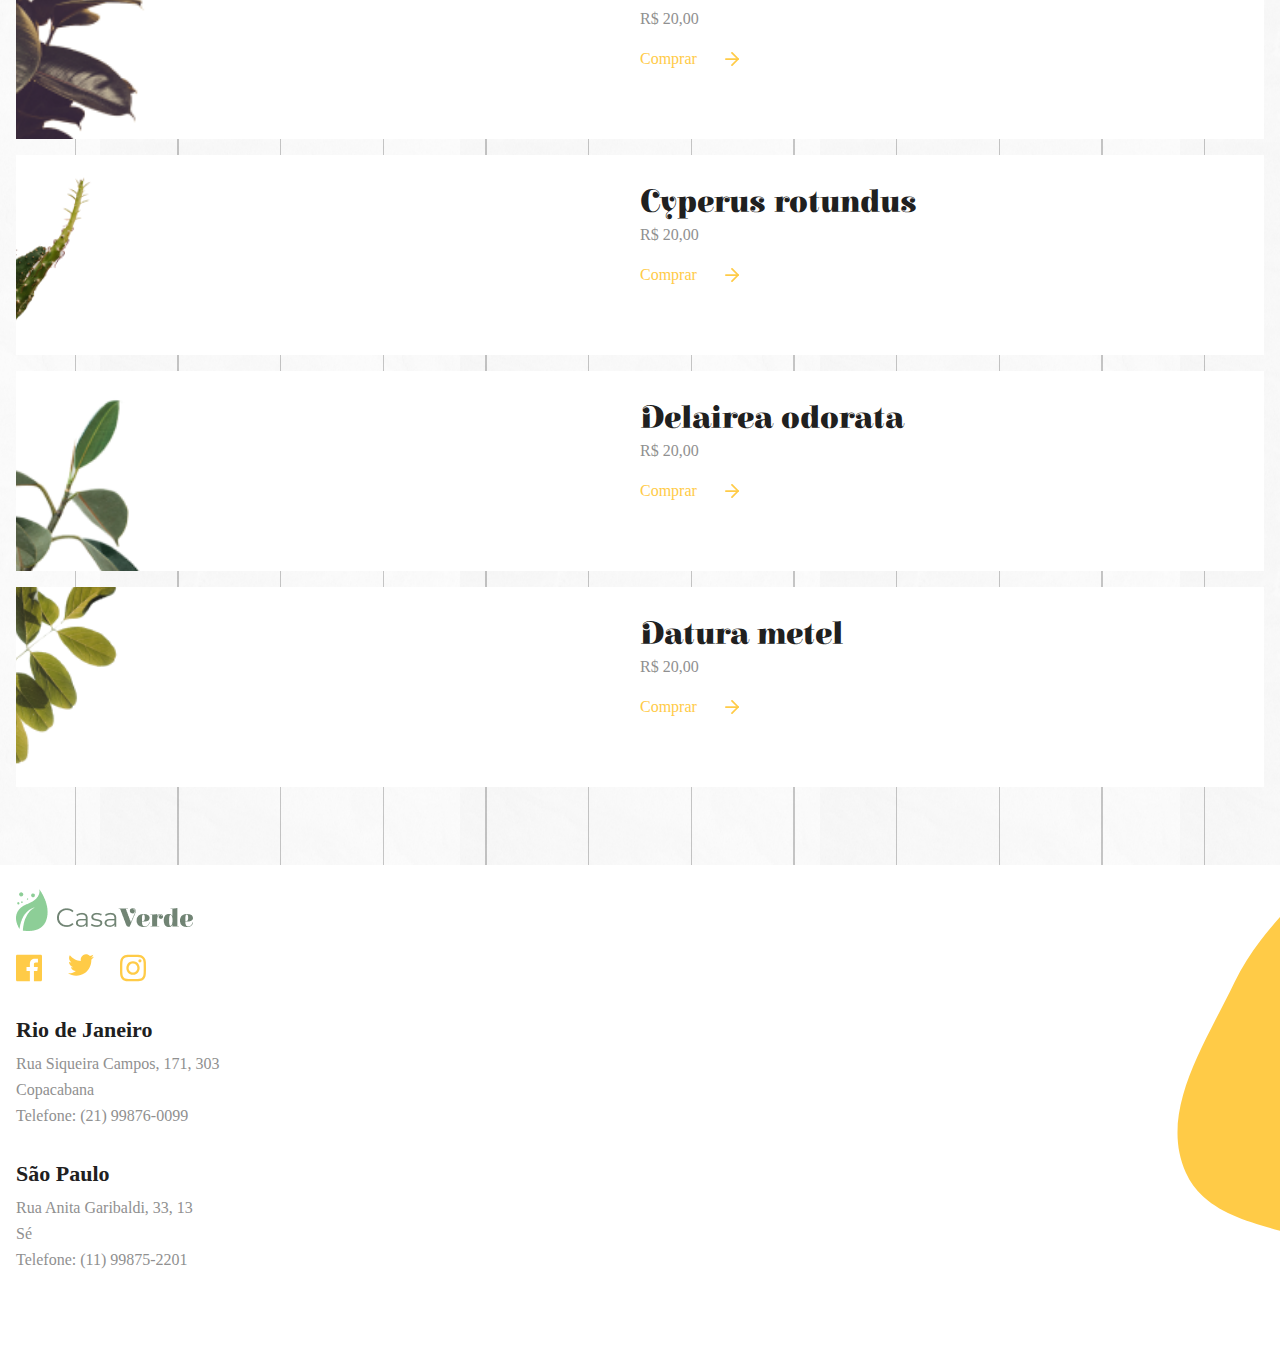
==== commit 884e82a7: "terminando sessão de produtos" ====
--- a/index.html
+++ b/index.html
@@ -24,6 +24,7 @@
 
     <link rel="stylesheet" href="./assets/css/chamada.css">
     <link rel="stylesheet" href="./assets/css/como-conseguir.css">
+    <link rel="stylesheet" href="./assets/css/ofertas.css">
 </head>
 <body>
     <header class="cabecalho container">
@@ -72,9 +73,66 @@
                 </ul>
             </article>
         </section>
+
+        <section class="ofertas container">
+            <h2 class="titulo alinhamento--meio">
+                Conheça nossos
+                <span class="titulo--destaque">produtos</span>
+            </h2>
+            <ul>
+                <li class="produto">
+                    <img src="./assets/img/produto-01.png" alt="Foto do produto" class="produto__imagem">
+                    <div class="produto__conteudo">
+                        <h3 class="produto__titulo titulo--destaque">Ajuga reptans</h3>
+                        <p class="produto__preco">R$ 20,00</p>
+                        <a href="" class="produto__comprar">Comprar<span class="produto__comprar--icone"></span></a>
+                    </div>
+                </li>
+                <li class="produto">
+                    <img src="./assets/img/produto-02.png" alt="Foto do produto" class="produto__imagem">
+                    <div class="produto__conteudo">
+                        <h3 class="produto__titulo titulo--destaque">Cordyline fruticosa</h3>
+                        <p class="produto__preco">R$ 20,00</p>
+                        <a href="" class="produto__comprar">Comprar<span class="produto__comprar--icone"></span></a>
+                    </div>
+                </li>
+                <li class="produto">
+                    <img src="./assets/img/produto-03.png" alt="Foto do produto" class="produto__imagem">
+                    <div class="produto__conteudo">
+                        <h3 class="produto__titulo titulo--destaque">Crasula ovata</h3>
+                        <p class="produto__preco">R$ 20,00</p>
+                        <a href="" class="produto__comprar">Comprar<span class="produto__comprar--icone"></span></a>
+                    </div>
+                </li>
+                <li class="produto">
+                    <img src="./assets/img/produto-04.png" alt="Foto do produto" class="produto__imagem">
+                    <div class="produto__conteudo">
+                        <h3 class="produto__titulo titulo--destaque">Cyperus rotundus</h3>
+                        <p class="produto__preco">R$ 20,00</p>
+                        <a href="" class="produto__comprar">Comprar<span class="produto__comprar--icone"></span></a>
+                    </div>
+                </li>
+                <li class="produto">
+                    <img src="./assets/img/produto-05.png" alt="Foto do produto" class="produto__imagem">
+                    <div class="produto__conteudo">
+                        <h3 class="produto__titulo titulo--destaque">Delairea odorata</h3>
+                        <p class="produto__preco">R$ 20,00</p>
+                        <a href="" class="produto__comprar">Comprar<span class="produto__comprar--icone"></span></a>
+                    </div>
+                </li>
+                <li class="produto">
+                    <img src="./assets/img/produto-06.png" alt="Foto do produto" class="produto__imagem">
+                    <div class="produto__conteudo">
+                        <h3 class="produto__titulo titulo--destaque">Datura metel</h3>
+                        <p class="produto__preco">R$ 20,00</p>
+                        <a href="" class="produto__comprar">Comprar<span class="produto__comprar--icone"></span></a>
+                    </div>
+                </li>
+            </ul>
+        </section>
     </main>
     
-    <footer class="container rodpae">
+    <footer class="container rodape">
         <img src="./assets/img/logo.png" alt="Logo da Casa Verde" class="rodape__logo">
         <ul class="rodape__social">
             <li><a href="#" class="rodape__social-midia" title="Facebook"><img src="./assets/icones/facebook.svg" alt="Ícone do Facebook"></a></li>
--- a/assets/css/ofertas.css
+++ b/assets/css/ofertas.css
@@ -0,0 +1,3 @@
+.ofertas {
+    padding-bottom: 3.9rem;
+}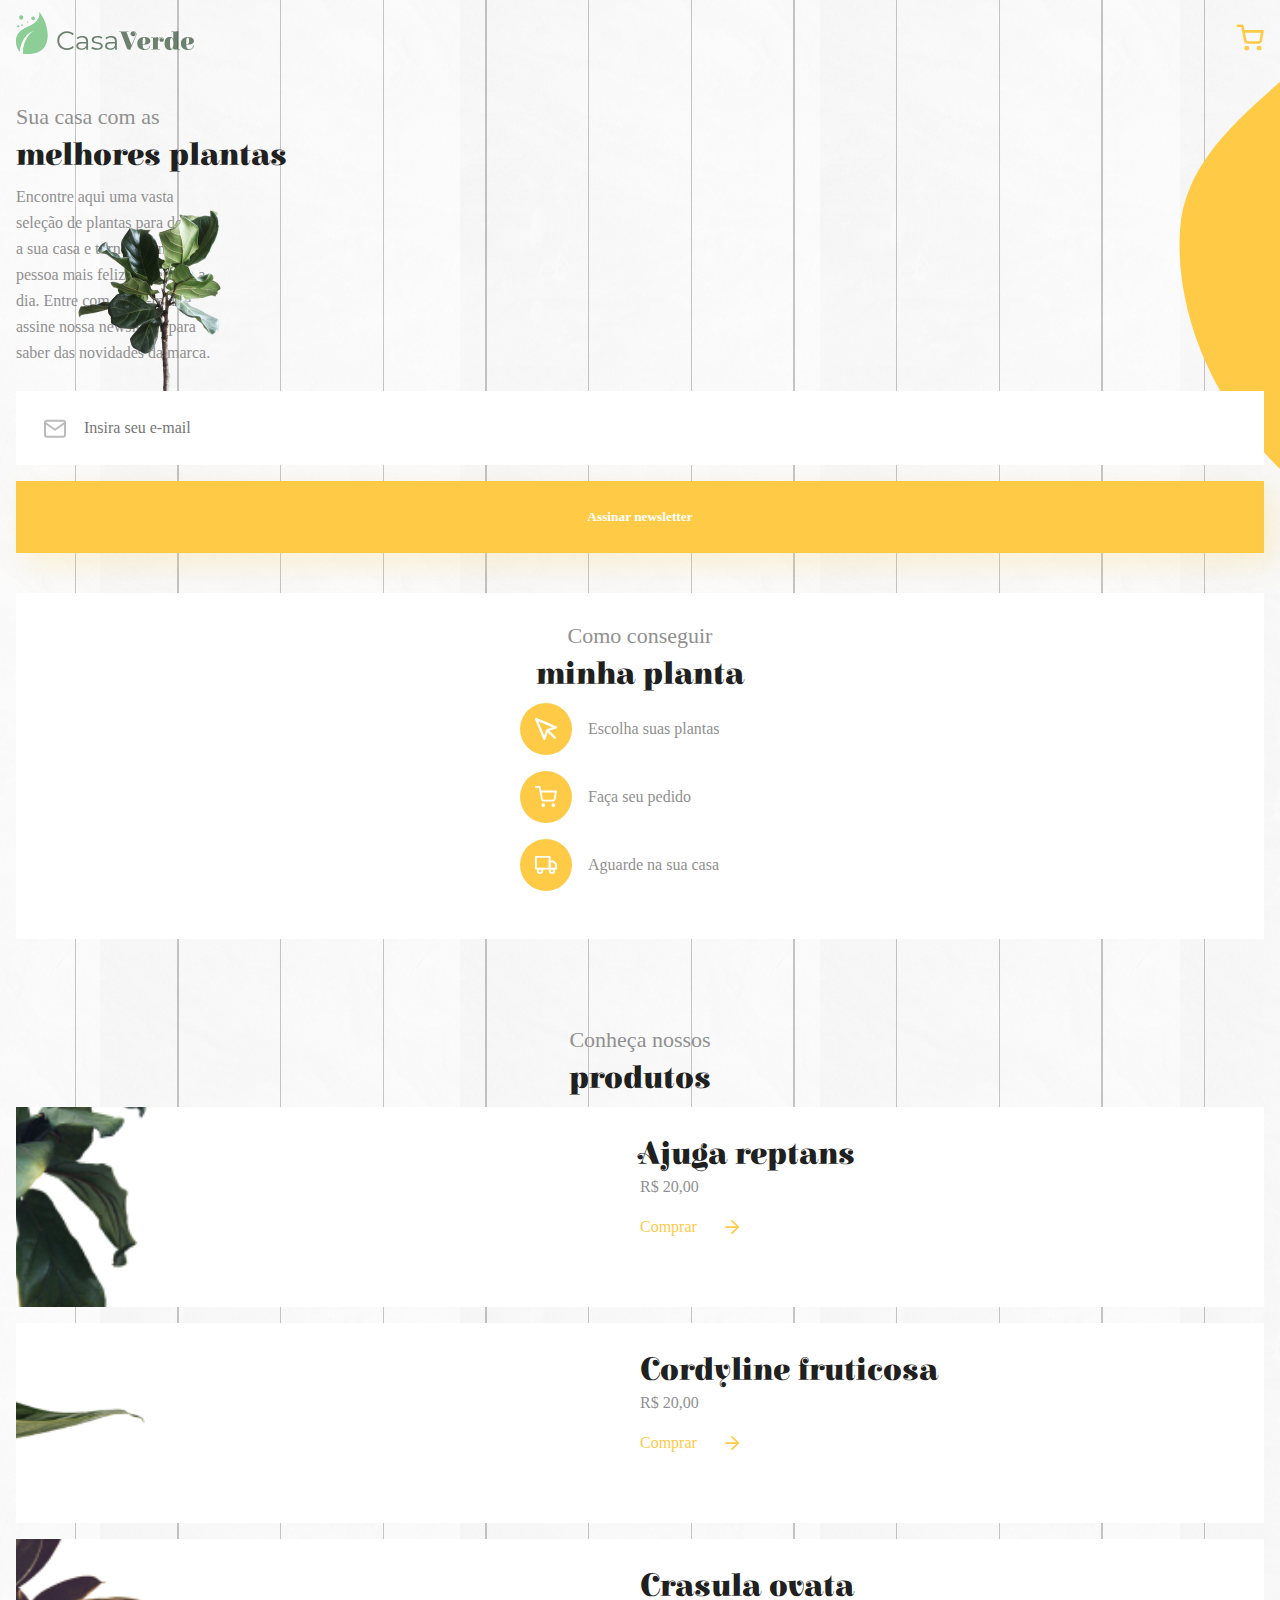
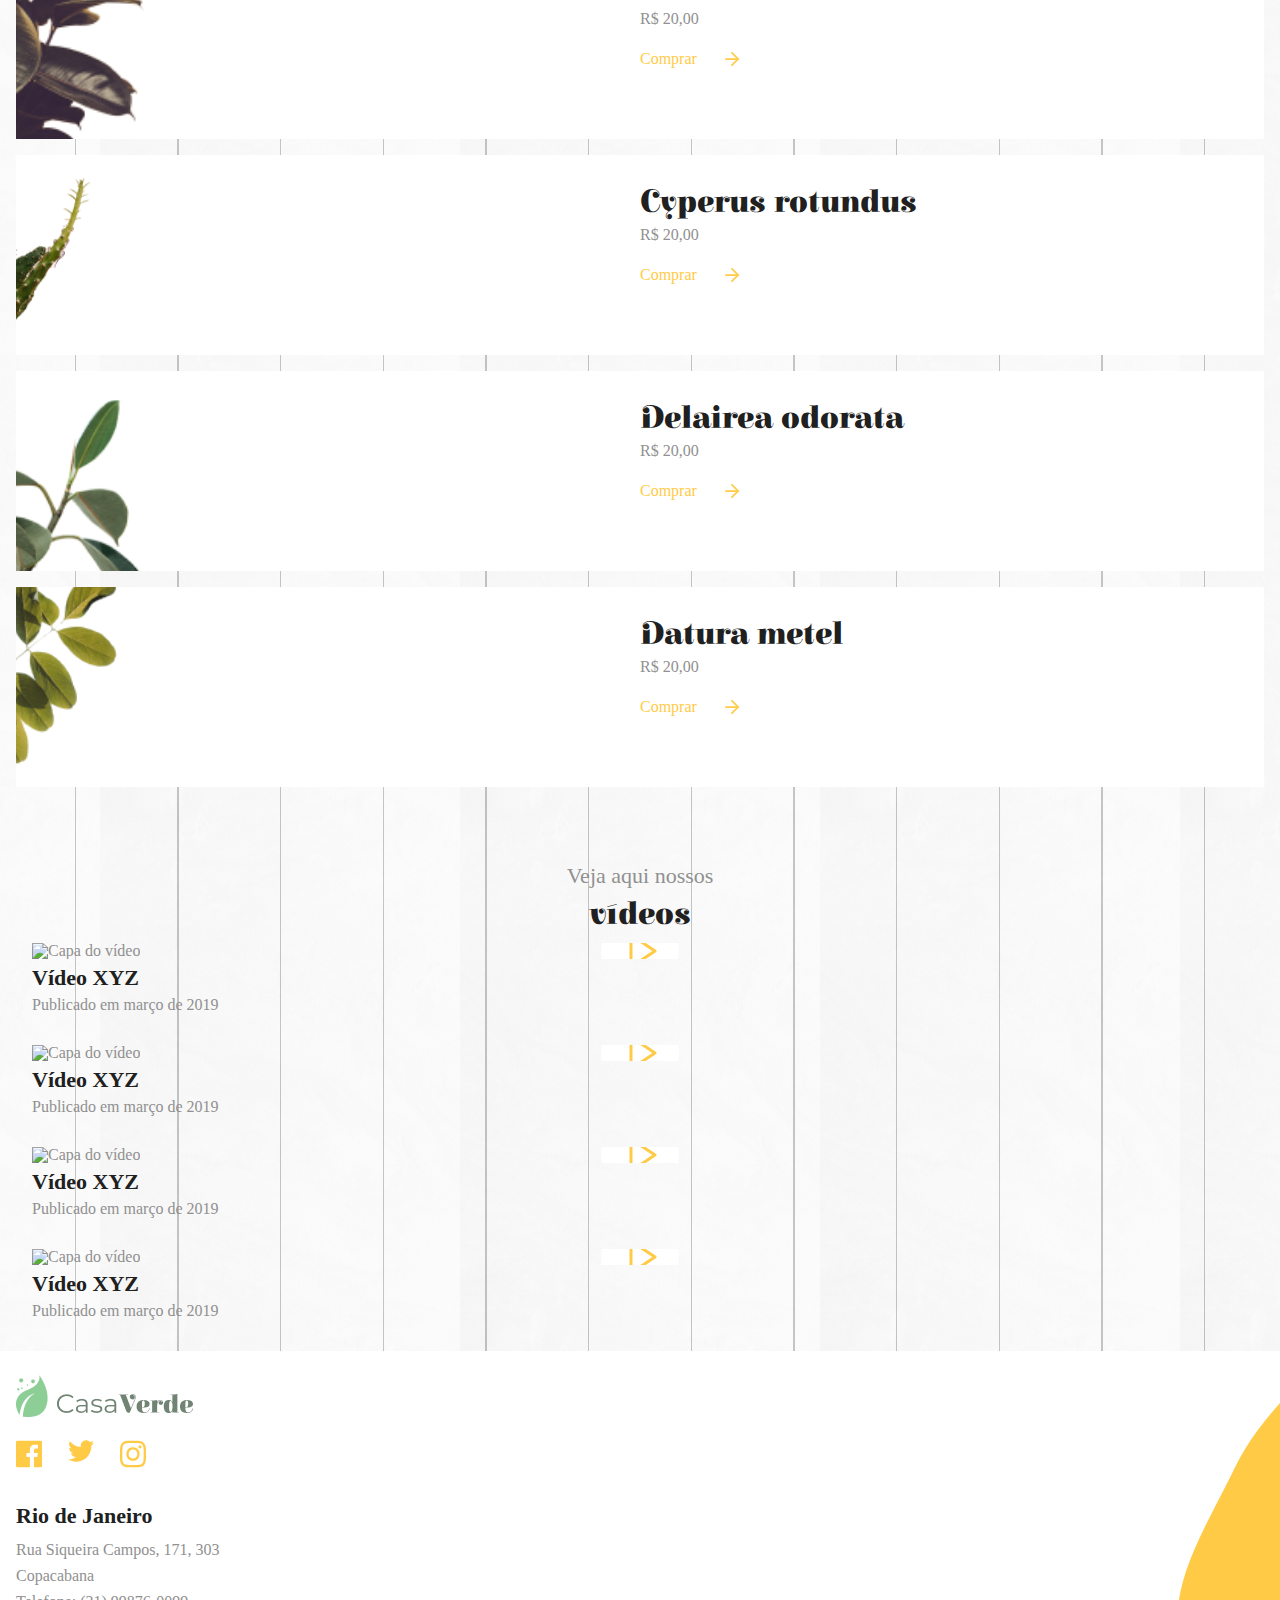
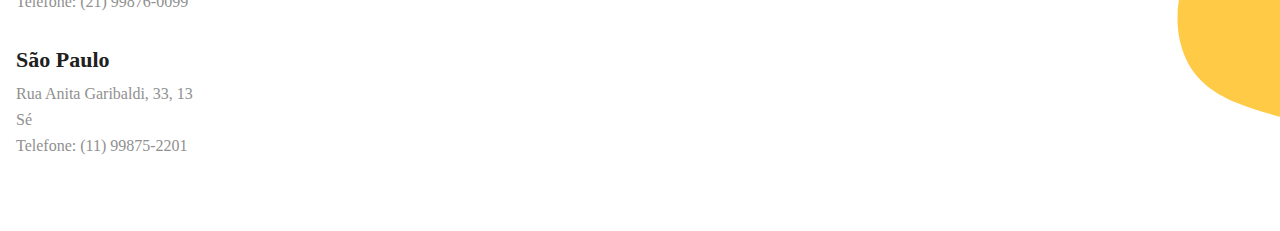
==== commit db0fe28b: "Finalizando curso" ====
--- a/index.html
+++ b/index.html
@@ -130,6 +130,35 @@
                 </li>
             </ul>
         </section>
+
+        <section class="container">
+            <h2 class="titulo alinhamento--meio">
+                Veja aqui nossos
+                <span class="titulo--destaque">vídeos</span>
+            </h2>
+            <ul>
+                <li class="cartao-de-video container">
+                    <div class="cartao-de-video__video"><img src="https://picsum.photos/278/252" alt="Capa do vídeo"></div>
+                    <h3 class="cartao-de-video__titulo">Vídeo XYZ</h3>
+                    <p>Publicado em março de 2019</p>
+                </li>
+                <li class="cartao-de-video container">
+                    <div class="cartao-de-video__video"><img src="https://picsum.photos/278/252" alt="Capa do vídeo"></div>
+                    <h3 class="cartao-de-video__titulo">Vídeo XYZ</h3>
+                    <p>Publicado em março de 2019</p>
+                </li>
+                <li class="cartao-de-video container">
+                    <div class="cartao-de-video__video"><img src="https://picsum.photos/278/252" alt="Capa do vídeo"></div>
+                    <h3 class="cartao-de-video__titulo">Vídeo XYZ</h3>
+                    <p>Publicado em março de 2019</p>
+                </li>
+                <li class="cartao-de-video container">
+                    <div class="cartao-de-video__video"><img src="https://picsum.photos/278/252" alt="Capa do vídeo"></div>
+                    <h3 class="cartao-de-video__titulo">Vídeo XYZ</h3>
+                    <p>Publicado em março de 2019</p>
+                </li>
+            </ul>
+        </section>
     </main>
     
     <footer class="container rodape">
